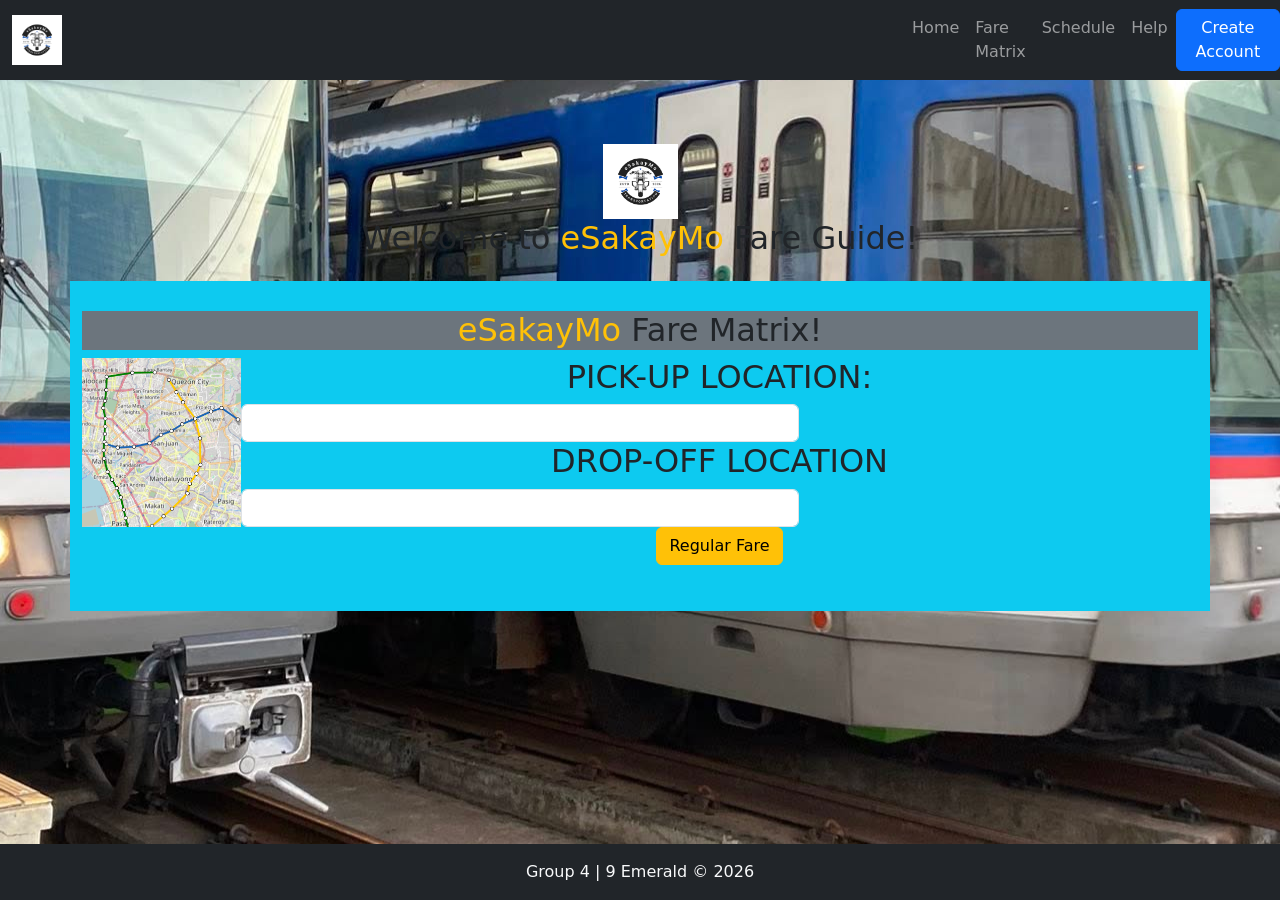
==== index.html @ 91506fd1 "Update index.html" ====
<!DOCTYPE html>
<html lang="en">
<head>
    <meta charset="UTF-8">
    <meta name="viewport" content="width=device-width, initial-scale=1.0">
    <title>Main Page</title>
    <link rel="stylesheet" href="style.css">

    <!-- Bootstrap -->
    <link href="https://cdn.jsdelivr.net/npm/bootstrap@5.3.3/dist/css/bootstrap.min.css" rel="stylesheet">
    <script src="https://cdn.jsdelivr.net/npm/bootstrap@5.3.3/dist/js/bootstrap.bundle.min.js"></script>

</head>
<body>
    <header class="navbar navbar-expand-sm navbar-dark bg-dark">
        <div class="container-fluid">
            <a class="navbar-brand" href="#"><img src="esakaymo.png" width="50px"></a>
        </div>
        <ul class="navbar-nav me-auto">
            <li class="nav-item">
                <a class="nav-link" href="index.html">Home</a>
            </li>
            <li class="nav-item">
                <a class="nav-link" href="#">Fare Matrix</a>
            </li>
            <li class="nav-item">
                <a class="nav-link" href="#">Schedule</a>
            </li>
            <li class="nav-item">
                <a class="nav-link" href="#">Help</a>
            </li>
        </ul>
        <form class="d-flex">
            <button class="btn btn-primary" type="button" onclick="window.location.href='registration.html'">Create Account</button>
        </form>
    </header>

        <main class="container-fluid">
        <div class="container rounded mt-5 p-3">
            <img src="esakaymo.png" class="center" width="75px">
            <h2 class="text-grey">Welcome to <span class=" text-warning">eSakayMo</span> Fare Guide!</h2>
        </div>
        </main>
    
                <div class="container bg-info">
            <div class="container-2 bg-secondary">
                <h2 class="text-grey"><span class=" text-warning">eSakayMo</span> Fare Matrix!</h2>
            </div>    
                <img src="metro_Fare.png" style="float: left;" width="159px">
                <h2> PICK-UP LOCATION: </h2>
                <input type="number" id="upick" class="form-control w-50 ">
                <h2> DROP-OFF LOCATION </h2>
                <input type="number" id="offdrop" class="form-control w-50 ">
                <button class="btn btn-warning" type="button" onclick="getFare()"> Regular Fare</button>

            <div class="right-container">
                <p></p>
            </div>
        </div>
        </div>
    <footer class="text-center py-3 bg-dark text-light mt-auto fixed-bottom">
         Group 4 | 9 Emerald &copy; 2026
    </footer>
</body>
    <script src="proj.js"></script>
</html>
---- style.css ----
body {
  background-image: url("mrtbackground.jpg");
  background-repeat: no-repeat; 
  background-position: center;
  font-family: Momo-Signature;
}
.container bg-info {
  padding:30px;
  border-radius: 30px;
}

.container {
    width: 50%;
    text-align: center;
    margin: 0px auto;
    padding: 30px;
}
input {
  text-align: center;
}
form {
  color: floralwhite;
}
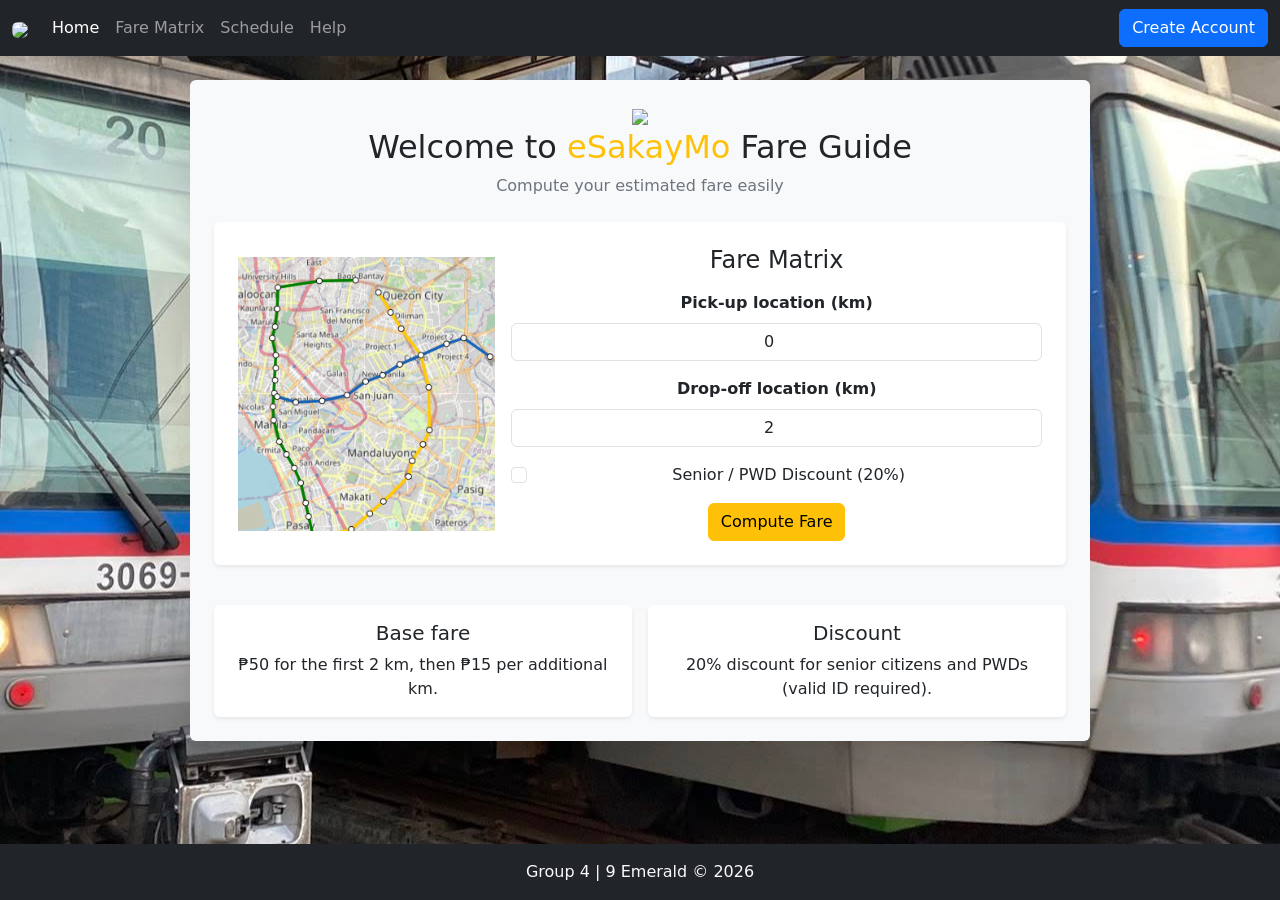
==== commit 843573c8: "Update index.html" ====
--- a/index.html
+++ b/index.html
@@ -7,72 +7,89 @@
     <link rel="stylesheet" href="style.css">
 
     <!-- Bootstrap -->
-    <link href="https://cdn.jsdelivr.net/npm/bootstrap@5.3.3/dist/css/bootstrap.min.css" rel="stylesheet">
+    <link href="https://cdn.jsdelivr.net/npm/bootstrap@5.3.3/dist/css/bootstrap.min.css"; rel="stylesheet">
     <script src="https://cdn.jsdelivr.net/npm/bootstrap@5.3.3/dist/js/bootstrap.bundle.min.js"></script>
 
 </head>
 <body>
-    <header class="navbar navbar-expand-sm navbar-dark bg-dark">
+    <nav class="navbar navbar-expand-sm bg-dark navbar-dark">
         <div class="container-fluid">
-            <a class="navbar-brand" href="#"><img src="esakaymo.png" width="50px"></a>
-        </div>
-        <ul class="navbar-nav me-auto">
-            <li class="nav-item">
-                <a class="nav-link" href="index.html">Home</a>
-            </li>
-            <li class="nav-item">
-                <a class="nav-link" href="#">Fare Matrix</a>
-            </li>
-            <li class="nav-item">
-                <a class="nav-link" href="#">Schedule</a>
-            </li>
-            <li class="nav-item">
-                <a class="nav-link" href="#">Help</a>
-            </li>
-        </ul>
-        <form class="d-flex">
-            <button class="btn btn-primary" type="button" onclick="window.location.href='registration.html'">Create Account</button>
-        </form>
-    </header>
-
-        <main class="container-fluid">
-        <div class="container rounded mt-5 p-3">
-            <img src="esakaymo.png" class="center" width="75px">
-            <h2 class="text-grey">Welcome to <span class=" text-warning">eSakayMo</span> Fare Guide!</h2>
-        </div>
-        </main>
-    
-                <div class="container bg-info">
-            <div class="container-2 bg-secondary">
-                <h2 class="text-grey"><span class=" text-warning">eSakayMo</span> Fare Matrix!</h2>
-            </div>    
-                <img src="metro_Fare.png" style="float: left;" width="159px">
-                <h2> PICK-UP LOCATION: </h2>
-                <input type="number" id="upick" class="form-control w-50 ">
-                <h2> DROP-OFF LOCATION </h2>
-                <input type="number" id="offdrop" class="form-control w-50 ">
-                <button class="btn btn-warning" type="button" onclick="getFare()"> Regular Fare</button>
-
-            <div class="right-container">
-                <p></p>
+            <a class="navbar-brand">
+                <img src="eSakayMo.png" style="width:50px;" class="rounded">
+            </a>
+            </button>
+            <div class="collapse navbar-collapse" id="mainNav">
+                <ul class="navbar-nav me-auto">
+                    <li class="nav-item"><a class="nav-link active" href="index.html">Home</a></li>
+                    <li class="nav-item"><a class="nav-link" href="#">Fare Matrix</a></li>
+                    <li class="nav-item"><a class="nav-link" href="#">Schedule</a></li>
+                    <li class="nav-item"><a class="nav-link" href="#">Help</a></li>
+                </ul>
+                <a class="btn btn-primary" href="registration.html" role="button">Create Account</a>
             </div>
         </div>
+    </nav>
+
+<div class="container-fluid mt-4 mb-5">
+        <div class="container p-4 bg-light text-dark rounded shadow-lg" style="max-width: 900px;">
+            <div class="text-center mb-4">
+                <img src="eSakayMo.png" width="70">
+                <h2>Welcome to <span class="text-warning">eSakayMo</span> Fare Guide</h2>
+                <p class="text-secondary">Compute your estimated fare easily</p>
+            </div>
+            <div class="bg-white p-4 rounded shadow-sm">
+                <div class="row g-3 align-items-center">
+                    <div class="col-md-4 text-center">
+                        <img src="metro_Fare.png" alt="Metro Fare" class="img-fluid">
+                    </div>
+                    <div class="col-md-8">
+                        <h4 class="mb-3">Fare Matrix</h4>
+                        <div class="mb-3">
+                            <label class="form-label fw-semibold">Pick-up location (km)</label>
+                            <input type="number" id="pick" class="form-control" placeholder="e.g., 0" value="0">
+                        </div>
+                        <div class="mb-3">
+                            <label class="form-label fw-semibold">Drop-off location (km)</label>
+                            <input type="number" id="drop" class="form-control" placeholder="e.g., 5" value="2">
+                        </div>
+                        <div class="form-check mb-3">
+                            <input class="form-check-input" type="checkbox" id="discountCheck">
+                            <label class="form-check-label" for="discountCheck">
+                            Senior / PWD Discount (20%)
+                            </label>
+                        </div>
+                        <button class="btn btn-warning" onclick="calculateFare()">Compute Fare</button>
+                        <div id="fareResult" class="mt-3 alert alert-info text-center fw-bold" style="display: none;"></div>
+                    </div>
+                </div>
+            </div>
+            <div class="row mt-4 g-3">
+                <div class="col-md-6">
+                    <div class="bg-white p-3 rounded shadow-sm h-100">
+                        <h5>Base fare</h5>
+                        <p class="mb-0">₱50 for the first 2 km, then ₱15 per additional km.</p>
+                    </div>
+                </div>
+                <div class="col-md-6">
+                    <div class="bg-white p-3 rounded shadow-sm h-100">
+                        <h5>Discount</h5>
+                        <p class="mb-0">20% discount for senior citizens and PWDs (valid ID required).</p>
+                    </div>
+                </div>
+            </div>
         </div>
-    <footer class="text-center py-3 bg-dark text-light mt-auto fixed-bottom">
-         Group 4 | 9 Emerald &copy; 2026
+    </div>
+
+    <footer class="text-center py-3 bg-dark text-light fixed-bottom">
+        Group 4 | 9 Emerald &copy; 2026
     </footer>
 </body>
-    <script src="proj.js"></script>
+<script>
+    
+</script>
+    <script src="proj.js">
+    </script>
 </html>
 
 
 
-
-
-
-
-
-
-
-
-
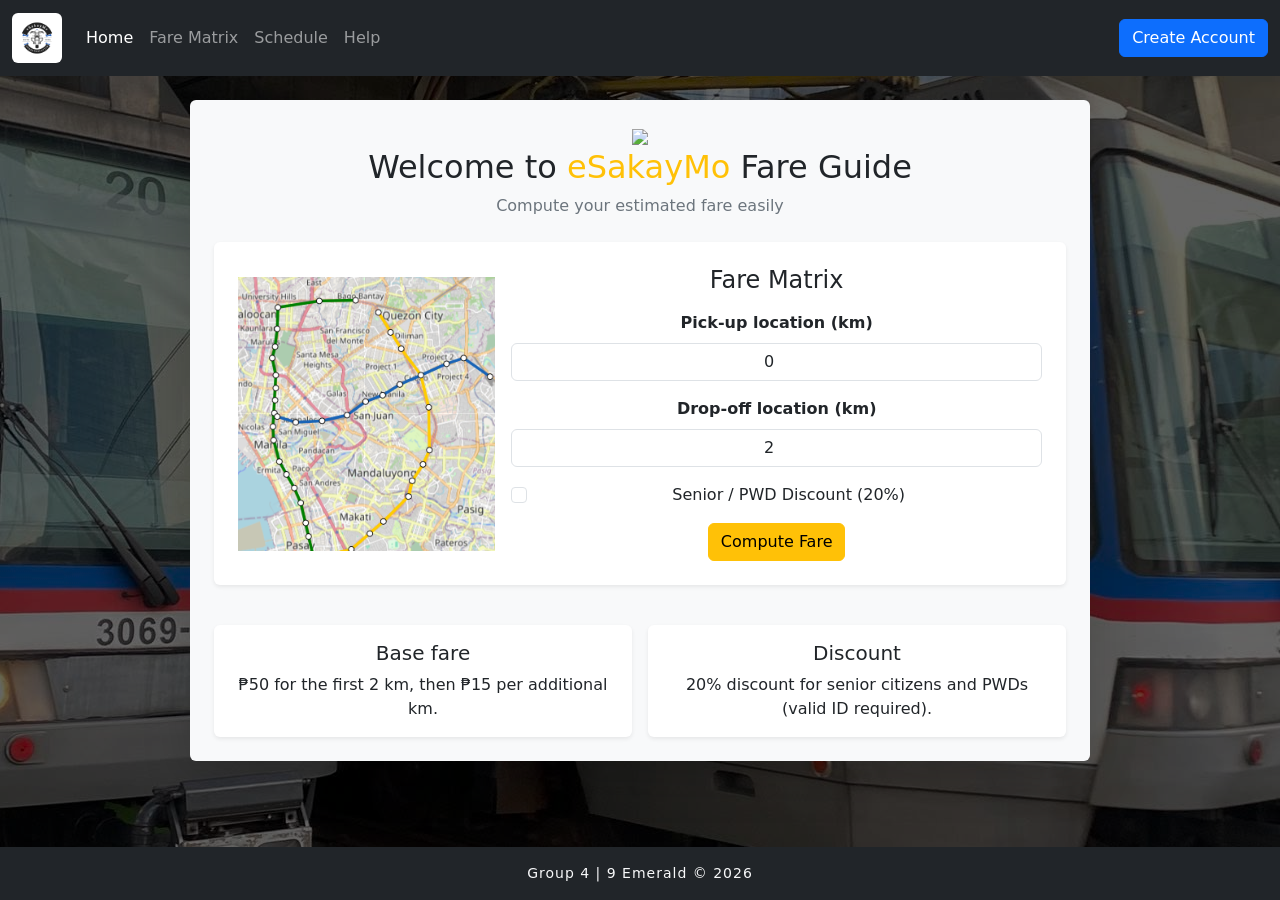
==== commit a84b66a4: "Update index.html" ====
--- a/index.html
+++ b/index.html
@@ -15,7 +15,7 @@
     <nav class="navbar navbar-expand-sm bg-dark navbar-dark">
         <div class="container-fluid">
             <a class="navbar-brand">
-                <img src="eSakayMo.png" style="width:50px;" class="rounded">
+                <img src="esakaymo.png" style="width:50px;" class="rounded">
             </a>
             </button>
             <div class="collapse navbar-collapse" id="mainNav">
@@ -93,3 +93,4 @@
 
 
 
+
--- a/style.css
+++ b/style.css
@@ -1,8 +1,11 @@
 body {
-  background-image: url("mrtbackground.jpg");
-  background-repeat: no-repeat; 
-  background-position: center;
-  font-family: Momo-Signature;
+    background: linear-gradient(rgba(0, 0, 0, 0.6), rgba(0, 0, 0, 0.6)),url('mrtbackground.jpg') no-repeat center center fixed;    font-family: san-serif;
+    padding-bottom: 70px;
+}
+
+footer {
+    font-size: 14px;
+    letter-spacing: 1px;
 }
 .container bg-info {
   padding:30px;
@@ -24,3 +27,4 @@
 
 
 
+
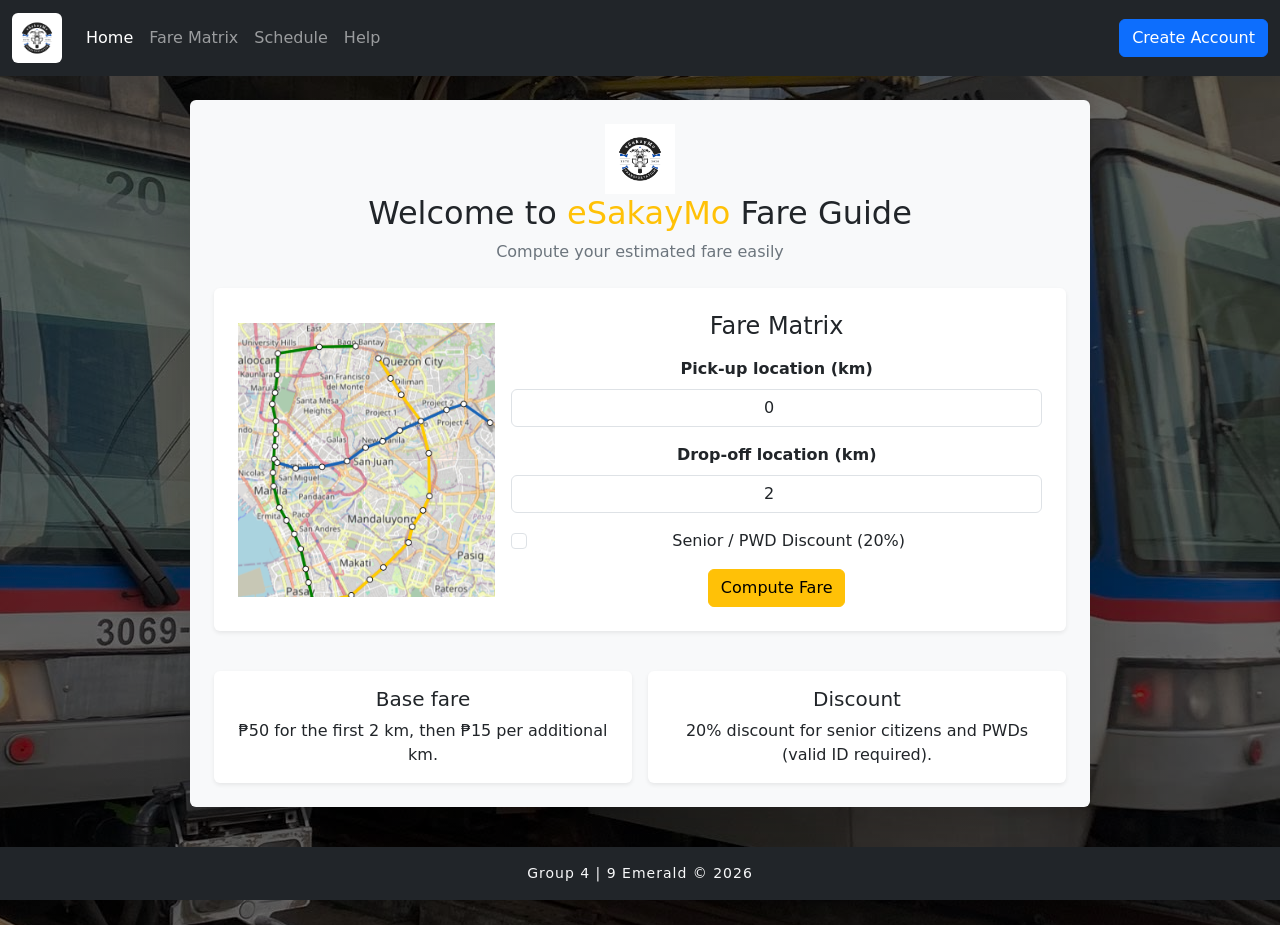
==== commit c8566928: "Update index.html" ====
--- a/index.html
+++ b/index.html
@@ -33,7 +33,7 @@
 <div class="container-fluid mt-4 mb-5">
         <div class="container p-4 bg-light text-dark rounded shadow-lg" style="max-width: 900px;">
             <div class="text-center mb-4">
-                <img src="eSakayMo.png" width="70">
+                <img src="esakaymo.png" width="70">
                 <h2>Welcome to <span class="text-warning">eSakayMo</span> Fare Guide</h2>
                 <p class="text-secondary">Compute your estimated fare easily</p>
             </div>
@@ -94,3 +94,4 @@
 
 
 
+
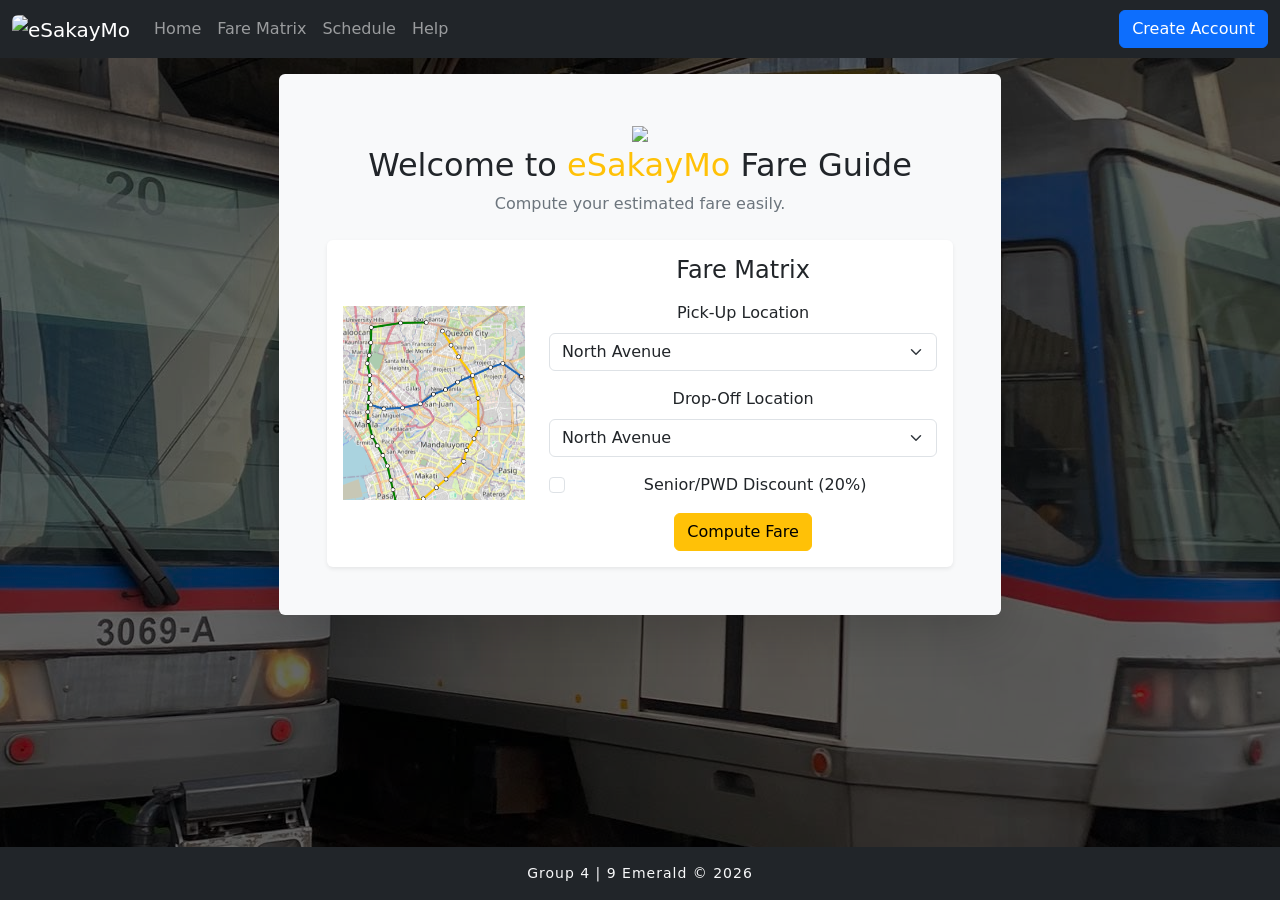
==== commit e747c9d3: "I fixed the index" ====
--- a/index.html
+++ b/index.html
@@ -5,7 +5,6 @@
     <meta name="viewport" content="width=device-width, initial-scale=1.0">
     <title>Main Page</title>
     <link rel="stylesheet" href="style.css">
-
     <!-- Bootstrap -->
     <link href="https://cdn.jsdelivr.net/npm/bootstrap@5.3.3/dist/css/bootstrap.min.css"; rel="stylesheet">
     <script src="https://cdn.jsdelivr.net/npm/bootstrap@5.3.3/dist/js/bootstrap.bundle.min.js"></script>
@@ -14,84 +13,101 @@
 <body>
     <nav class="navbar navbar-expand-sm bg-dark navbar-dark">
         <div class="container-fluid">
-            <a class="navbar-brand">
-                <img src="esakaymo.png" style="width:50px;" class="rounded">
-            </a>
-            </button>
-            <div class="collapse navbar-collapse" id="mainNav">
-                <ul class="navbar-nav me-auto">
-                    <li class="nav-item"><a class="nav-link active" href="index.html">Home</a></li>
-                    <li class="nav-item"><a class="nav-link" href="#">Fare Matrix</a></li>
-                    <li class="nav-item"><a class="nav-link" href="#">Schedule</a></li>
-                    <li class="nav-item"><a class="nav-link" href="#">Help</a></li>
-                </ul>
-                <a class="btn btn-primary" href="registration.html" role="button">Create Account</a>
-            </div>
+        <a class="navbar-brand" href="#">
+            <img src="eSakayMo.png" alt="eSakayMo" style="width:40px;" class="rounded"> 
+        </a>
+        <button class="navbar-toggler" type="button" data-bs-toggle="collapse" data-bs-target="#mynavbar">
+            <span class="navbar-toggler-icon"></span>
+        </button>
+        <div class="collapse navbar-collapse" id="mynavbar">
+            <ul class="navbar-nav me-auto">
+            <li class="nav-item"><a class="nav-link" href="index.html">Home</a></li>
+            <li class="nav-item"><a class="nav-link" href="#">Fare Matrix</a></li>
+            <li class="nav-item"><a class="nav-link" href="#">Schedule</a></li>
+            <li class="nav-item"><a class="nav-link" href="#">Help</a></li>
+            </ul>  
+            <form class="d-flex">
+            <button class="btn btn-primary" type="button" onclick="window.location.href='registration.html'">Create Account</button>
+            </form>
         </div>
     </nav>
-
-<div class="container-fluid mt-4 mb-5">
-        <div class="container p-4 bg-light text-dark rounded shadow-lg" style="max-width: 900px;">
-            <div class="text-center mb-4">
-                <img src="esakaymo.png" width="70">
-                <h2>Welcome to <span class="text-warning">eSakayMo</span> Fare Guide</h2>
-                <p class="text-secondary">Compute your estimated fare easily</p>
-            </div>
-            <div class="bg-white p-4 rounded shadow-sm">
-                <div class="row g-3 align-items-center">
-                    <div class="col-md-4 text-center">
-                        <img src="metro_Fare.png" alt="Metro Fare" class="img-fluid">
+    <main class="container-fluid mt-3 mb-5">
+        <div class="row justify-content-center">
+            <div class="col-md-8 col-lg-7">
+                <div class="container p-5 bg-light text-dark rounded shadow-lg">
+                    <div class="text-center mb-4">
+                        <img src="eSakayMo.png" width="70">
+                        <h2>Welcome to <span class="text-warning">eSakayMo</span> Fare Guide</h2>
+                        <p class="text-secondary">Compute your estimated fare easily.</p>
                     </div>
-                    <div class="col-md-8">
-                        <h4 class="mb-3">Fare Matrix</h4>
-                        <div class="mb-3">
-                            <label class="form-label fw-semibold">Pick-up location (km)</label>
-                            <input type="number" id="pick" class="form-control" placeholder="e.g., 0" value="0">
+                    <div class="bg-white p-3 rounded shadow-sm">
+                        <div class="row align-items-center">
+                            <div class="col-md-4 text-center">
+                                <img src="metro_Fare.png" alt="Metro Fare" class="img-fluid">
+                            </div>
+                            <div class="col-md-8">
+                                <h4 class="mb-3">Fare Matrix</h4>
+                                <div class="mb-3">
+                                    <label class="form-label">Pick-Up Location</label>
+                                    <select id="pick" class="form-select">
+                                        <option value="0">North Avenue</option>
+                                        <option value="1">Quezon Avenue</option>
+                                        <option value="2">Kamuning</option>
+                                        <option value="3">Araneta Center-Cubao</option>
+                                        <option value="4">Santolan-Annapolis</option>
+                                        <option value="5">Ortigas</option>
+                                        <option value="6">Shaw Boulevard</option>
+                                        <option value="7">Boni</option>
+                                        <option value="8">Guadalupe</option>
+                                        <option value="9">Buendia</option>
+                                        <option value="10">Ayala</option>
+                                        <option value="11">Magallanes</option>
+                                        <option value="12">Taft Avenue</option>
+                                    </select>
+                                </div>
+                                <div class="mb-3">
+                                    <label class="form-label">Drop-Off Location</label>
+                                    <select id="drop" class="form-select">
+                                        <option value="0">North Avenue</option>
+                                        <option value="1">Quezon Avenue</option>
+                                        <option value="2">Kamuning</option>
+                                        <option value="3">Araneta Center-Cubao</option>
+                                        <option value="4">Santolan-Annapolis</option>
+                                        <option value="5">Ortigas</option>
+                                        <option value="6">Shaw Boulevard</option>
+                                        <option value="7">Boni</option>
+                                        <option value="8">Guadalupe</option>
+                                        <option value="9">Buendia</option>
+                                        <option value="10">Ayala</option>
+                                        <option value="11">Magallanes</option>
+                                        <option value="12">Taft Avenue</option>
+                                    </select>
+                                </div>
+                                <div class="form-check mb-3">
+                                    <input class="form-check-input" type="checkbox" id="discountCheck">
+                                    <label class="form-check-label" for="discountCheck">Senior/PWD Discount (20%)</label>
+                                </div>
+                                <button class="btn btn-warning" onclick="calculateFare()">Compute Fare</button>
+                                <div id="fareResult" class="mt-3 alert alert-info text-center" style="display: none;"></div>
+                            </div>
                         </div>
-                        <div class="mb-3">
-                            <label class="form-label fw-semibold">Drop-off location (km)</label>
-                            <input type="number" id="drop" class="form-control" placeholder="e.g., 5" value="2">
-                        </div>
-                        <div class="form-check mb-3">
-                            <input class="form-check-input" type="checkbox" id="discountCheck">
-                            <label class="form-check-label" for="discountCheck">
-                            Senior / PWD Discount (20%)
-                            </label>
-                        </div>
-                        <button class="btn btn-warning" onclick="calculateFare()">Compute Fare</button>
-                        <div id="fareResult" class="mt-3 alert alert-info text-center fw-bold" style="display: none;"></div>
-                    </div>
-                </div>
-            </div>
-            <div class="row mt-4 g-3">
-                <div class="col-md-6">
-                    <div class="bg-white p-3 rounded shadow-sm h-100">
-                        <h5>Base fare</h5>
-                        <p class="mb-0">₱50 for the first 2 km, then ₱15 per additional km.</p>
-                    </div>
-                </div>
-                <div class="col-md-6">
-                    <div class="bg-white p-3 rounded shadow-sm h-100">
-                        <h5>Discount</h5>
-                        <p class="mb-0">20% discount for senior citizens and PWDs (valid ID required).</p>
                     </div>
                 </div>
             </div>
         </div>
-    </div>
-
-    <footer class="text-center py-3 bg-dark text-light fixed-bottom">
-        Group 4 | 9 Emerald &copy; 2026
+    </main>
+    <footer class="text-center py-3 bg-dark text-light mt-auto fixed-bottom">
+         Group 4 | 9 Emerald &copy; 2026
     </footer>
 </body>
-<script>
-    
-</script>
-    <script src="proj.js">
-    </script>
+    <script src="proj.js"></script>
 </html>
 
 
 
 
 
+
+
+
+
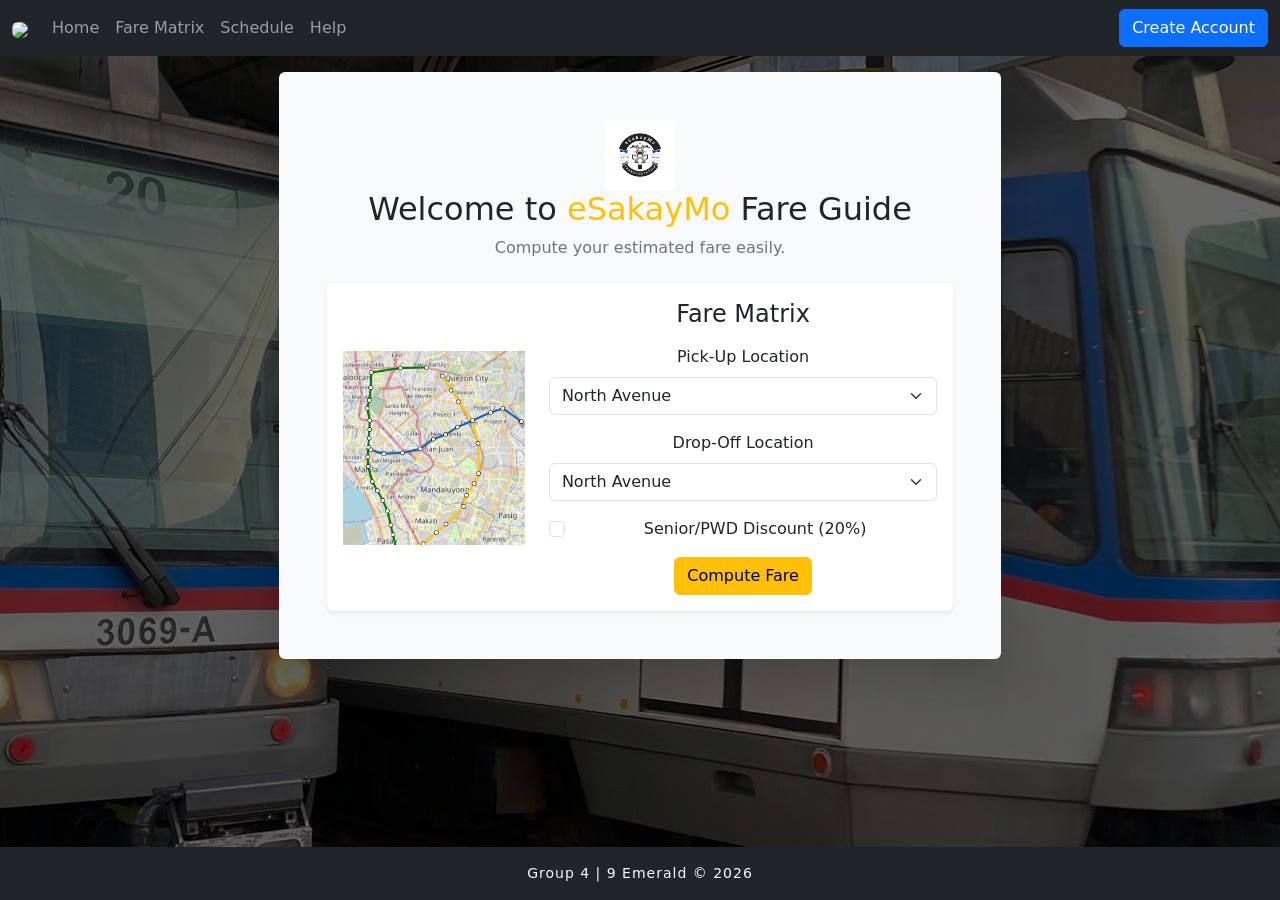
==== commit 2a0fe051: "Fix HTML formatting and image source" ====
--- a/index.html
+++ b/index.html
@@ -14,7 +14,7 @@
     <nav class="navbar navbar-expand-sm bg-dark navbar-dark">
         <div class="container-fluid">
         <a class="navbar-brand" href="#">
-            <img src="eSakayMo.png" alt="eSakayMo" style="width:40px;" class="rounded"> 
+            <img src="eSakayMo.png" src="esakaymo.png" style="width:40px;" class="rounded"> 
         </a>
         <button class="navbar-toggler" type="button" data-bs-toggle="collapse" data-bs-target="#mynavbar">
             <span class="navbar-toggler-icon"></span>
@@ -36,7 +36,7 @@
             <div class="col-md-8 col-lg-7">
                 <div class="container p-5 bg-light text-dark rounded shadow-lg">
                     <div class="text-center mb-4">
-                        <img src="eSakayMo.png" width="70">
+                        <img src="esakaymo.png" width="70">
                         <h2>Welcome to <span class="text-warning">eSakayMo</span> Fare Guide</h2>
                         <p class="text-secondary">Compute your estimated fare easily.</p>
                     </div>
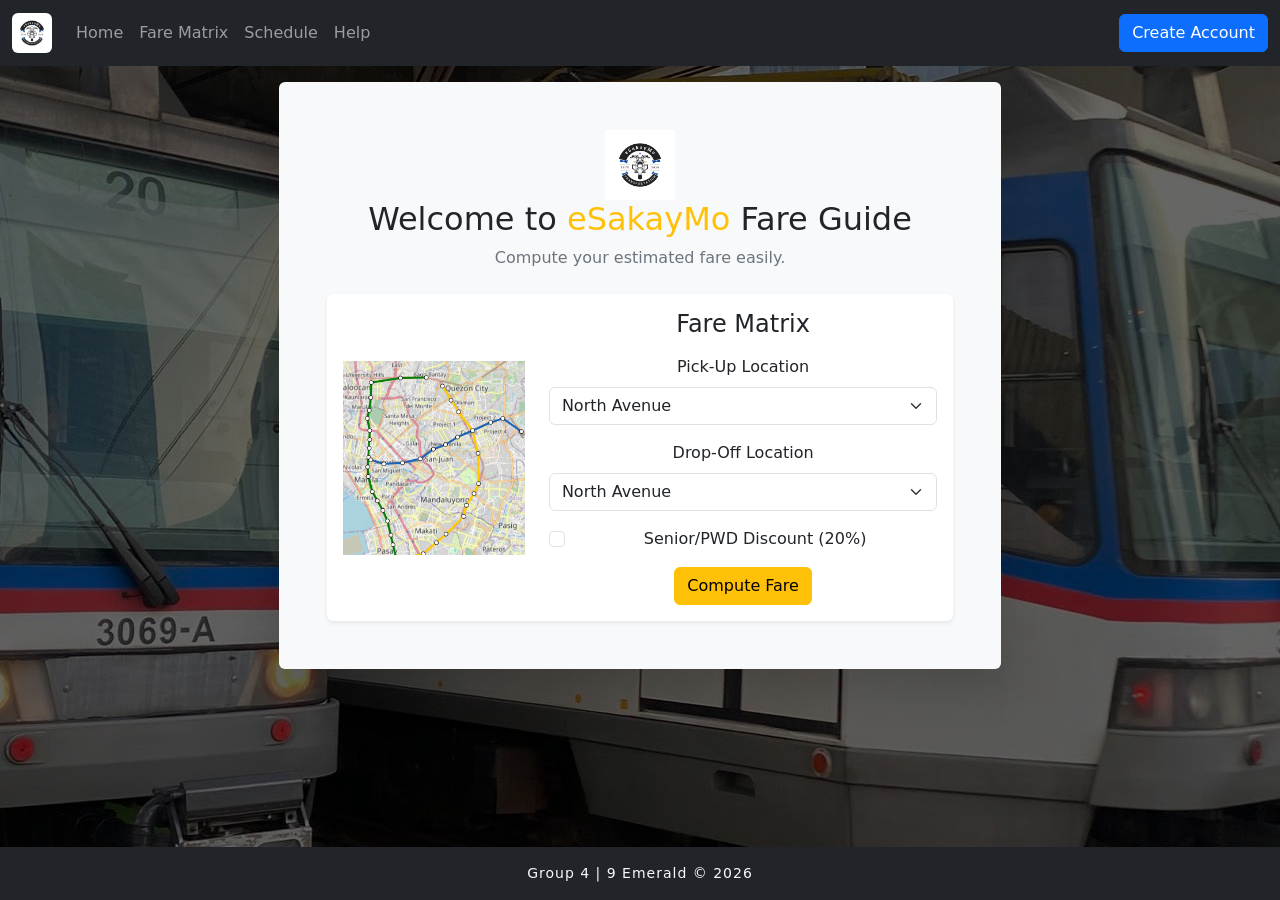
==== commit 47dca9d4: "Update index.html" ====
--- a/index.html
+++ b/index.html
@@ -14,7 +14,7 @@
     <nav class="navbar navbar-expand-sm bg-dark navbar-dark">
         <div class="container-fluid">
         <a class="navbar-brand" href="#">
-            <img src="eSakayMo.png" src="esakaymo.png" style="width:40px;" class="rounded"> 
+            <img src="esakaymo.png" style="width:40px;" class="rounded"> 
         </a>
         <button class="navbar-toggler" type="button" data-bs-toggle="collapse" data-bs-target="#mynavbar">
             <span class="navbar-toggler-icon"></span>
